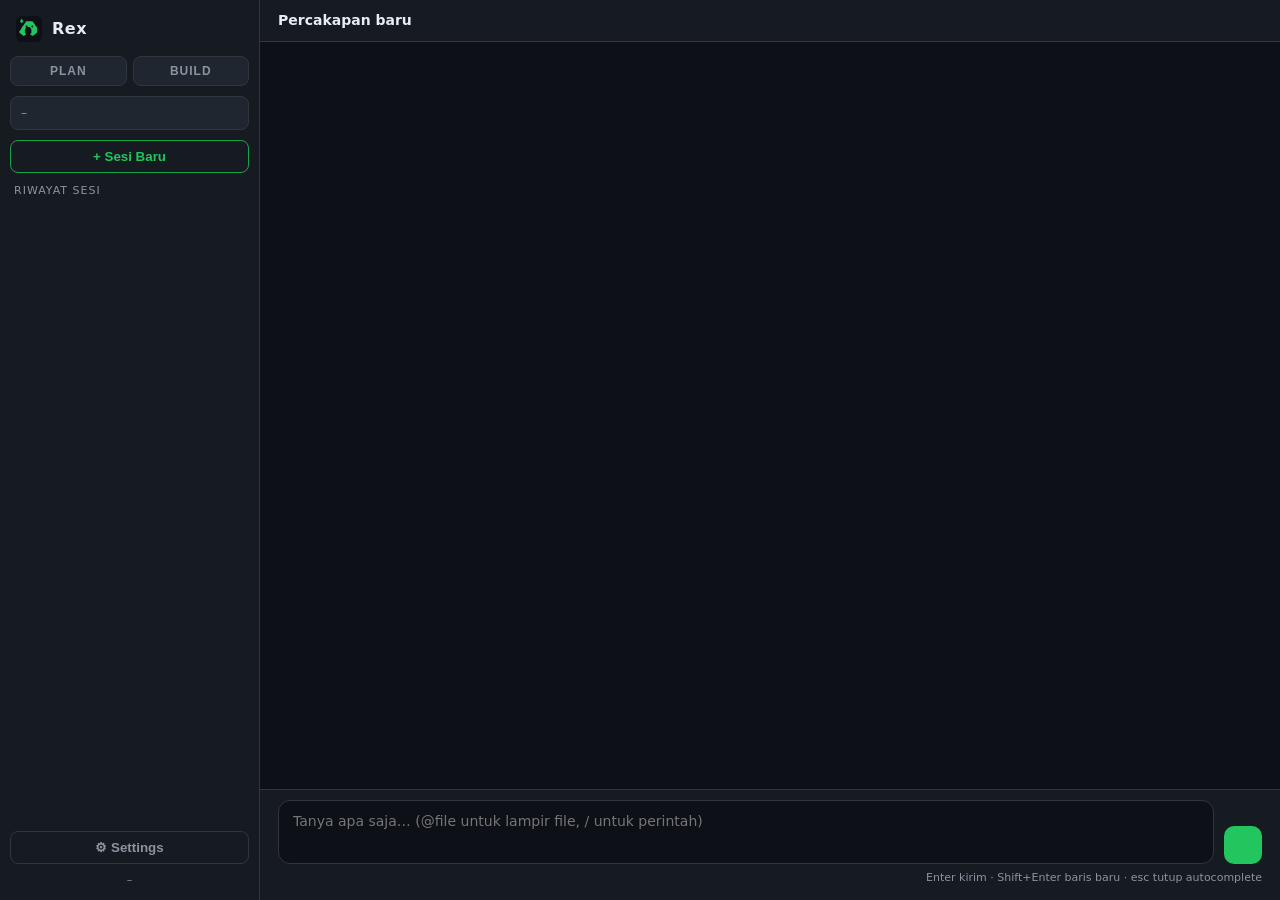
==== rex/desktop/static/index.html @ 5259f5d6 "feat(desktop): Rex Desktop app window + Settings Center (fase B+C) - rex/desktop/server.py: SSE stre" ====
<!DOCTYPE html>
<html lang="id">
<head>
<meta charset="utf-8">
<meta name="viewport" content="width=device-width, initial-scale=1">
<title>Rex Desktop</title>
<link rel="stylesheet" href="app.css">
<link rel="icon" href="rex.svg" type="image/svg+xml">
</head>
<body>
<div id="app">
  <aside id="sidebar">
    <div class="brand">
      <img src="rex.svg" alt="Rex" class="brand-icon">
      <span class="brand-name">Rex</span>
    </div>
    <div class="mode-switch">
      <button id="mode-plan" class="mode-btn" title="Read-only analysis">PLAN</button>
      <button id="mode-build" class="mode-btn" title="Autonomous execution">BUILD</button>
    </div>
    <div class="provider-chip" id="provider-chip" title="Click to change model">–</div>
    <button id="btn-new" class="side-action">+ Sesi Baru</button>
    <div class="side-label">Riwayat Sesi</div>
    <div id="session-list" class="session-list"></div>
    <div class="side-footer">
      <button id="btn-settings" class="side-action ghost" title="Settings Center">⚙ Settings</button>
      <div id="usage-footer" class="usage-footer">–</div>
    </div>
  </aside>

  <main id="main">
    <header id="topbar">
      <div id="chat-title">Percakapan baru</div>
      <div id="running-indicator" class="running hidden" title="Klik untuk stop">● berjalan</div>
    </header>

    <div id="chat" aria-live="polite">
      <div id="messages"></div>
    </div>

    <div id="todo-panel" class="hidden">
      <div class="todo-head">Todos <button id="todo-close">×</button></div>
      <ol id="todo-list"></ol>
    </div>

    <footer id="composer-wrap">
      <div id="approval-modal" class="hidden">
        <div class="approval-title" id="approval-action">Aksi</div>
        <pre id="approval-summary" class="approval-summary"></pre>
        <div class="approval-actions">
          <button id="approve-deny" class="danger">Tolak</button>
          <button id="approve-allow" class="primary">Izinkan</button>
          <button id="approve-always" class="primary ghost">Selalu izinkan sesi ini</button>
        </div>
      </div>
      <div id="composer">
        <textarea id="input" rows="2" placeholder="Tanya apa saja… (@file untuk lampir file, / untuk perintah)"></textarea>
        <button id="send" title="Kirim (Enter)"></button>
        <div id="autocomplete" class="hidden"></div>
      </div>
      <div class="composer-hint">Enter kirim · Shift+Enter baris baru · esc tutup autocomplete</div>
    </footer>
  </main>
</div>
<script src="app.js"></script>
</body>
</html>
---- rex/desktop/static/app.css ----
/* Rex Desktop — vanilla CSS, dark theme, brand green #22C55E */
:root {
  --bg: #0d1117; --bg2: #161b22; --bg3: #1f2630;
  --border: #30363d; --text: #e6edf3; --dim: #8b949e;
  --green: #22C55E; --green-dim: #16a34a;
  --blue: #3b82f6; --red: #ef4444; --yellow: #eab308; --magenta: #c084fc;
  --mono: ui-monospace, "Cascadia Code", Consolas, monospace;
}
* { box-sizing: border-box; }
html, body { height: 100%; margin: 0; }
body {
  font: 14px/1.5 "Segoe UI", system-ui, sans-serif;
  background: var(--bg); color: var(--text); overflow: hidden;
}
.hidden { display: none !important; }

#app { display: grid; grid-template-columns: 260px 1fr; height: 100vh; }

/* ── sidebar ─────────────────────────────────────────────── */
#sidebar {
  background: var(--bg2); border-right: 1px solid var(--border);
  display: flex; flex-direction: column; padding: 12px 10px; gap: 10px;
}
.brand { display: flex; align-items: center; gap: 10px; padding: 4px 6px; }
.brand-icon { width: 26px; height: 26px; }
.brand-name { font-weight: 700; font-size: 16px; letter-spacing: .5px; }
.mode-switch { display: grid; grid-template-columns: 1fr 1fr; gap: 6px; }
.mode-btn {
  padding: 7px 0; border-radius: 8px; border: 1px solid var(--border);
  background: var(--bg3); color: var(--dim); font-weight: 700; cursor: pointer;
  letter-spacing: 1px; font-size: 12px;
}
.mode-btn.active-plan { background: var(--blue); border-color: var(--blue); color: #fff; }
.mode-btn.active-build { background: var(--green); border-color: var(--green); color: #04160a; }
.provider-chip {
  padding: 7px 10px; background: var(--bg3); border: 1px solid var(--border);
  border-radius: 8px; font-size: 12px; color: var(--dim); cursor: pointer;
  white-space: nowrap; overflow: hidden; text-overflow: ellipsis;
}
.provider-chip:hover { border-color: var(--green); }
.side-action {
  padding: 8px; border-radius: 8px; border: 1px solid var(--green-dim);
  background: transparent; color: var(--green); font-weight: 600; cursor: pointer;
}
.side-action.ghost { border-color: var(--border); color: var(--dim); }
.side-action:hover { background: var(--bg3); }
.side-label { font-size: 11px; text-transform: uppercase; letter-spacing: 1px; color: var(--dim); padding: 0 4px; }
.session-list { flex: 1; overflow-y: auto; display: flex; flex-direction: column; gap: 4px; }
.session-item {
  padding: 8px 10px; border-radius: 8px; cursor: pointer; color: var(--dim);
  border: 1px solid transparent; font-size: 13px;
}
.session-item:hover { background: var(--bg3); }
.session-item.active { background: var(--bg3); border-color: var(--green-dim); color: var(--text); }
.session-item .meta { display: block; font-size: 11px; color: var(--dim); margin-top: 2px; }
.side-footer { display: flex; flex-direction: column; gap: 8px; }
.usage-footer { font-size: 11px; color: var(--dim); text-align: center; }

/* ── main / topbar ───────────────────────────────────────── */
#main { display: flex; flex-direction: column; height: 100vh; min-width: 0; position: relative; }
#topbar {
  display: flex; align-items: center; justify-content: space-between;
  padding: 10px 18px; border-bottom: 1px solid var(--border); background: var(--bg2);
}
#chat-title { font-weight: 600; overflow: hidden; text-overflow: ellipsis; white-space: nowrap; }
.running { color: var(--yellow); font-size: 12px; cursor: pointer; animation: pulse 1.2s infinite; }
@keyframes pulse { 50% { opacity: .4; } }


/* ── chat ────────────────────────────────────────────────── */
#chat { flex: 1; overflow-y: auto; padding: 18px; }
.message { margin-bottom: 14px; max-width: 92%; }
.message.user { margin-left: auto; }
.msg-bubble {
  padding: 10px 14px; border-radius: 12px; white-space: pre-wrap;
  overflow-wrap: anywhere; background: var(--bg2); border: 1px solid var(--border);
}
.message.user .msg-bubble { background: #12331e; border-color: var(--green-dim); }
.message.info .msg-bubble { color: var(--dim); font-size: 13px; }
.message.success .msg-bubble { border-color: var(--green-dim); color: #86efac; }
.message.error .msg-bubble { border-color: var(--red); color: #fca5a5; }
.message.warn .msg-bubble { border-color: var(--yellow); color: #fde68a; }
.msg-table pre {
  margin: 0; padding: 10px 12px; background: var(--bg2); border: 1px solid var(--border);
  border-radius: 10px; font-family: var(--mono); font-size: 12.5px; overflow-x: auto;
}
.msg-table .tbl-title { font-size: 11px; color: var(--dim); margin-bottom: 3px; letter-spacing: .5px; }
.stream-cursor::after { content: "▍"; color: var(--green); animation: pulse 1s infinite; }
.thought {
  border-left: 3px solid var(--magenta); padding: 6px 12px; margin: 8px 0;
  color: var(--dim); font-size: 12.5px; font-style: italic; white-space: pre-wrap;
}
.tool-card {
  border: 1px solid var(--border); border-radius: 10px; margin: 8px 0;
  background: var(--bg2); overflow: hidden; max-width: 640px;
}
.tool-head {
  display: flex; align-items: center; gap: 8px; padding: 7px 12px; cursor: pointer;
  font-family: var(--mono); font-size: 12px; color: var(--dim); background: var(--bg3);
}
.tool-head .arrow { transition: transform .15s; }
.tool-card.open .tool-head .arrow { transform: rotate(90deg); }
.tool-body { padding: 10px 12px; font-family: var(--mono); font-size: 12px; white-space: pre-wrap; }
.tool-body.hidden { display: none; }
.todo-line { margin: 4px 0; font-size: 13px; }
.todo-line.done { color: var(--dim); text-decoration: line-through; }

/* ── todo panel / composer / approval ────────────────────── */
#todo-panel {
  position: absolute; right: 18px; bottom: 150px; width: 300px;
  background: var(--bg2); border: 1px solid var(--border); border-radius: 12px; padding: 10px 14px;
  box-shadow: 0 8px 30px rgba(0,0,0,.5); z-index: 25;
}
.todo-head { display: flex; justify-content: space-between; font-size: 12px; color: var(--dim); margin-bottom: 6px; }
#todo-close { background: none; border: none; color: var(--dim); cursor: pointer; font-size: 14px; }

#composer-wrap { position: relative; padding: 10px 18px 14px; border-top: 1px solid var(--border); background: var(--bg2); }
#composer { position: relative; display: flex; gap: 10px; align-items: flex-end; }
#input {
  flex: 1; resize: none; background: var(--bg); color: var(--text);
  border: 1px solid var(--border); border-radius: 12px; padding: 10px 14px;
  font: inherit; max-height: 40vh; outline: none;
}
#input:focus { border-color: var(--green); }
#send {
  width: 38px; height: 38px; border-radius: 10px; border: none; cursor: pointer;
  background: var(--green); color: #04160a; font-size: 17px; font-weight: 800;
}
#send:disabled { opacity: .4; cursor: default; }
.composer-hint { font-size: 11px; color: var(--dim); margin-top: 6px; text-align: right; }
#autocomplete {
  position: absolute; bottom: calc(100% + 4px); left: 0; width: 340px; max-height: 220px;
  overflow-y: auto; background: var(--bg3); border: 1px solid var(--border); border-radius: 10px;
  z-index: 30; box-shadow: 0 8px 30px rgba(0,0,0,.5);
}
.ac-item { padding: 8px 12px; cursor: pointer; font-size: 13px; }
.ac-item b { color: var(--green); }
.ac-item.selected, .ac-item:hover { background: var(--bg2); }

#approval-modal {
  position: absolute; bottom: calc(100% + 8px); left: 0; right: 0;
  background: var(--bg3); border: 1px solid var(--yellow); border-radius: 12px; padding: 12px 16px;
  box-shadow: 0 8px 30px rgba(0,0,0,.6); z-index: 40;
}
.approval-title { font-weight: 700; color: var(--yellow); margin-bottom: 6px; }
.approval-summary {
  margin: 0 0 10px; max-height: 140px; overflow-y: auto; font-family: var(--mono);
  font-size: 12px; white-space: pre-wrap; color: var(--text);
  background: var(--bg); padding: 8px 10px; border-radius: 8px;
}
.approval-actions { display: flex; gap: 8px; justify-content: flex-end; }
button.primary { background: var(--green); color: #04160a; border: none; padding: 8px 14px; border-radius: 8px; font-weight: 700; cursor: pointer; }
button.danger { background: transparent; color: var(--red); border: 1px solid var(--red); padding: 8px 14px; border-radius: 8px; font-weight: 700; cursor: pointer; }
button.primary.ghost { background: transparent; border: 1px solid var(--green-dim); color: var(--green); }


/* ── settings center ─────────────────────────────────────── */
#settings-overlay {
  position: fixed; inset: 0; background: rgba(0,0,0,.6); z-index: 100;
  display: flex; align-items: center; justify-content: center;
}
.settings-frame {
  width: min(860px, 94vw); height: min(640px, 92vh); background: var(--bg2);
  border: 1px solid var(--border); border-radius: 16px; display: flex; flex-direction: column; overflow: hidden;
}
.settings-head {
  display: flex; align-items: center; justify-content: space-between;
  padding: 14px 18px; border-bottom: 1px solid var(--border);
}
.settings-head h2 { margin: 0; font-size: 16px; }
.settings-close { background: none; border: none; color: var(--dim); font-size: 20px; cursor: pointer; }
.settings-tabs { display: flex; gap: 8px; padding: 10px 18px 0; }
.settings-tab {
  padding: 7px 16px; border-radius: 8px 8px 0 0; cursor: pointer; color: var(--dim);
  border: 1px solid transparent; font-weight: 600; font-size: 13px;
}
.settings-tab.active { color: var(--green); border-color: var(--border); background: var(--bg); border-bottom-color: var(--bg); }
.settings-body { flex: 1; overflow-y: auto; padding: 18px; background: var(--bg); }
.form-row { display: flex; align-items: center; gap: 12px; margin-bottom: 14px; }
.form-row label { width: 180px; color: var(--dim); font-size: 13px; flex-shrink: 0; }
.form-row input[type=text], .form-row input[type=password], .form-row select, .form-row input[type=number] {
  flex: 1; background: var(--bg2); border: 1px solid var(--border); color: var(--text);
  border-radius: 8px; padding: 8px 10px; font: inherit; outline: none;
}
.form-row input:focus, .form-row select:focus { border-color: var(--green); }
.form-actions { display: flex; gap: 10px; justify-content: flex-end; margin-top: 18px; }
.provider-card {
  border: 1px solid var(--border); border-radius: 12px; padding: 12px 16px; margin-bottom: 10px;
  display: flex; align-items: center; justify-content: space-between; gap: 10px;
}
.provider-card.active { border-color: var(--green); }
.provider-card .p-name { font-weight: 700; }
.provider-card .p-model { font-size: 12px; color: var(--dim); }
.provider-card .p-missing { color: var(--red); font-size: 12px; }
.badge-active { color: var(--green); font-size: 11px; border: 1px solid var(--green-dim); padding: 2px 8px; border-radius: 99px; }
.provider-editor {
  border: 1px solid var(--green-dim); border-radius: 12px; padding: 14px 16px; margin-bottom: 12px;
}
.provider-editor .pe-title { font-weight: 700; margin-bottom: 10px; color: var(--green); }
.test-result { font-family: var(--mono); font-size: 12px; margin-top: 8px; white-space: pre-wrap; }
.test-result.ok { color: var(--green); }
.test-result.bad { color: var(--red); }
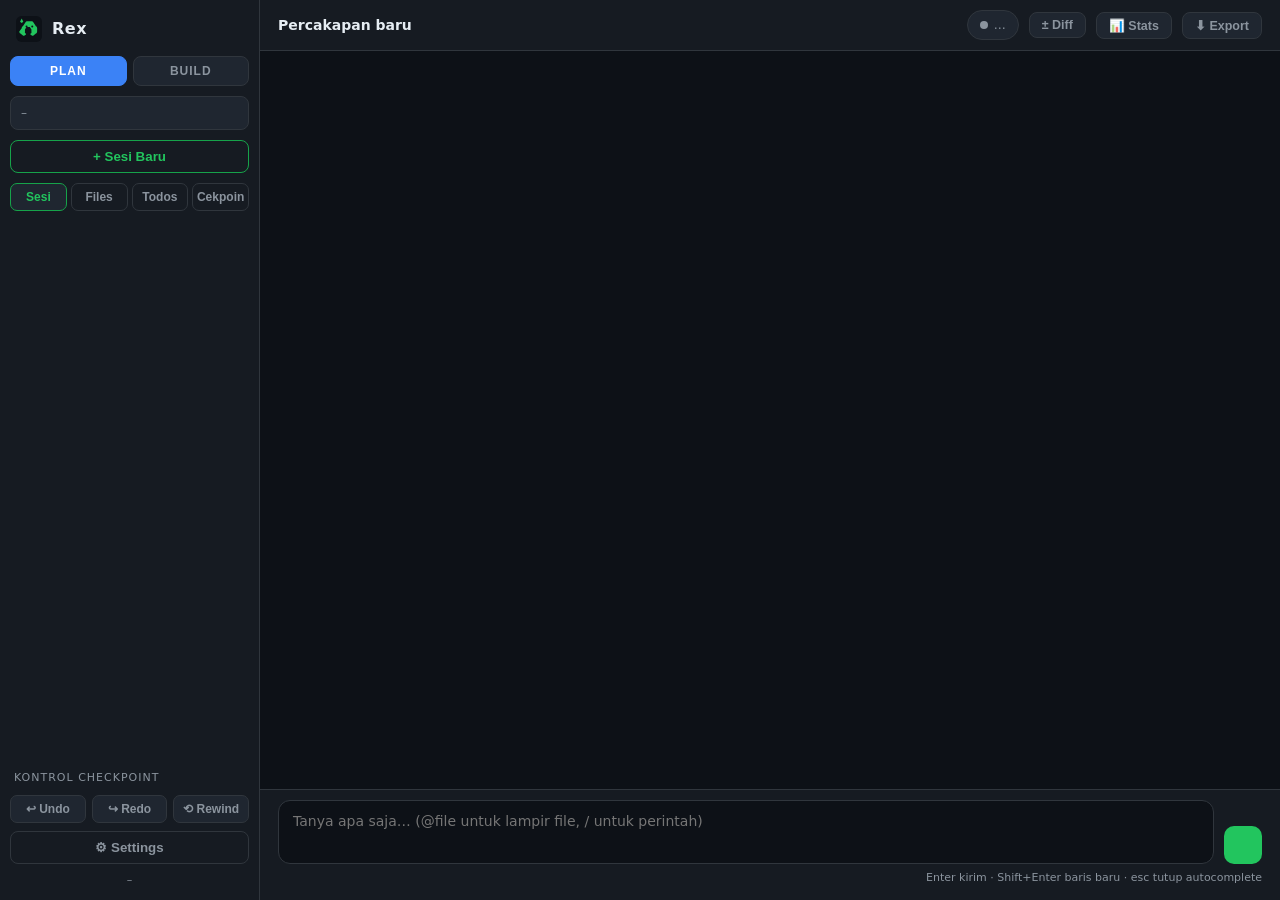
==== commit 2eff7105: "feat(desktop): wire SPA to the new API — tabs, rollback controls, health/diff/stats/export - sidebar" ====
--- a/rex/desktop/static/index.html
+++ b/rex/desktop/static/index.html
@@ -20,9 +20,20 @@
     </div>
     <div class="provider-chip" id="provider-chip" title="Click to change model">–</div>
     <button id="btn-new" class="side-action">+ Sesi Baru</button>
-    <div class="side-label">Riwayat Sesi</div>
+    <div class="side-tabs">
+      <button id="stab-sessions" class="stab active" title="Riwayat sesi">Sesi</button>
+      <button id="stab-files" class="stab" title="File di workspace">Files</button>
+      <button id="stab-todos" class="stab" title="Papan todo agen">Todos</button>
+      <button id="stab-cp" class="stab" title="Checkpoint workspace">Cekpoin</button>
+    </div>
     <div id="session-list" class="session-list"></div>
     <div class="side-footer">
+      <div class="side-label">Kontrol Checkpoint</div>
+      <div class="cp-controls">
+        <button id="btn-undo" class="cp-btn" title="Batalkan perubahan workspace terakhir">↩ Undo</button>
+        <button id="btn-redo" class="cp-btn" title="Kembalikan yang di-undo">↪ Redo</button>
+        <button id="btn-rewind" class="cp-btn" title="Gulung N checkpoint ke belakang">⟲ Rewind</button>
+      </div>
       <button id="btn-settings" class="side-action ghost" title="Settings Center">⚙ Settings</button>
       <div id="usage-footer" class="usage-footer">–</div>
     </div>
@@ -31,7 +42,13 @@
   <main id="main">
     <header id="topbar">
       <div id="chat-title">Percakapan baru</div>
-      <div id="running-indicator" class="running hidden" title="Klik untuk stop">● berjalan</div>
+      <div class="top-actions">
+        <div id="health-badge" title="Kesehatan instalasi — klik untuk detail (doctor/status)"><span class="dot"></span><span id="health-text">…</span></div>
+        <button id="btn-diff" class="top-btn" title="Diff workspace sejak checkpoint terakhir">± Diff</button>
+        <button id="btn-stats" class="top-btn" title="Statistik token &amp; biaya">📊 Stats</button>
+        <button id="btn-export" class="top-btn" title="Export sesi aktif (md/html)">⬇ Export</button>
+        <div id="running-indicator" class="running hidden" title="Klik untuk stop">● berjalan</div>
+      </div>
     </header>
 
     <div id="chat" aria-live="polite">
@@ -53,6 +70,18 @@
           <button id="approve-always" class="primary ghost">Selalu izinkan sesi ini</button>
         </div>
       </div>
+      <div id="confirm-modal" class="hidden">
+        <div class="approval-title" id="confirm-title">?</div>
+        <pre id="confirm-body" class="approval-summary"></pre>
+        <div class="form-row hidden" id="confirm-steps-wrap">
+          <label>Jumlah checkpoint</label>
+          <input type="number" id="confirm-steps" min="1" max="100" value="1">
+        </div>
+        <div class="approval-actions">
+          <button id="confirm-cancel" class="danger">Batal</button>
+          <button id="confirm-ok" class="primary">Ya, lanjutkan</button>
+        </div>
+      </div>
       <div id="composer">
         <textarea id="input" rows="2" placeholder="Tanya apa saja… (@file untuk lampir file, / untuk perintah)"></textarea>
         <button id="send" title="Kirim (Enter)"></button>
--- a/rex/desktop/static/app.css
+++ b/rex/desktop/static/app.css
@@ -56,6 +56,51 @@
 .side-footer { display: flex; flex-direction: column; gap: 8px; }
 .usage-footer { font-size: 11px; color: var(--dim); text-align: center; }
 
+/* ── sidebar tabs + checkpoint controls (v0.3.3) ─────────── */
+.side-tabs { display: grid; grid-template-columns: repeat(4, 1fr); gap: 4px; }
+.stab {
+  padding: 6px 0; border-radius: 7px; border: 1px solid var(--border);
+  background: transparent; color: var(--dim); font-size: 12px; font-weight: 600; cursor: pointer;
+}
+.stab:hover { color: var(--text); }
+.stab.active { background: var(--bg3); border-color: var(--green-dim); color: var(--green); }
+.side-empty { padding: 12px 8px; color: var(--dim); font-size: 12px; text-align: center; }
+.side-empty.todo-summary { color: var(--green); font-weight: 600; padding-top: 2px; }
+.session-item.file-item { font-family: var(--mono); font-size: 12px; overflow: hidden; text-overflow: ellipsis; white-space: nowrap; }
+.cp-controls { display: grid; grid-template-columns: repeat(3, 1fr); gap: 6px; }
+.cp-btn {
+  padding: 6px 0; border-radius: 7px; border: 1px solid var(--border); background: var(--bg3);
+  color: var(--dim); font-size: 12px; font-weight: 600; cursor: pointer;
+}
+.cp-btn:hover { border-color: var(--yellow); color: var(--yellow); }
+.session-item.cp-item { display: grid; grid-template-columns: auto 1fr; gap: 2px 8px; align-items: baseline; }
+.cp-hash { font-family: var(--mono); font-size: 12px; color: var(--green); font-weight: 700; }
+.cp-msg { font-size: 12.5px; color: var(--text); overflow: hidden; text-overflow: ellipsis; white-space: nowrap; }
+.session-item.cp-item .meta { grid-column: 1 / -1; }
+
+/* ── topbar actions (v0.3.3) ───────────────────────────────── */
+.top-actions { display: flex; align-items: center; gap: 10px; }
+.top-btn {
+  padding: 5px 12px; border-radius: 8px; border: 1px solid var(--border);
+  background: var(--bg3); color: var(--dim); font-size: 12.5px; font-weight: 600; cursor: pointer;
+}
+.top-btn:hover { border-color: var(--green); color: var(--green); }
+#health-badge {
+  display: flex; align-items: center; gap: 6px; padding: 5px 12px; border-radius: 99px;
+  border: 1px solid var(--border); background: var(--bg3); font-size: 12px; color: var(--dim); cursor: pointer;
+}
+#health-badge .dot { width: 8px; height: 8px; border-radius: 50%; background: var(--dim); }
+#health-badge.healthy { border-color: var(--green-dim); }
+#health-badge.healthy .dot { background: var(--green); }
+#health-badge.healthy #health-text { color: var(--green); }
+#health-badge.unhealthy .dot { background: var(--yellow); }
+#health-badge.unhealthy #health-text { color: var(--yellow); }
+#confirm-modal #confirm-steps-wrap { margin: 10px 0 0; }
+#confirm-modal #confirm-steps-wrap input {
+  background: var(--bg); border: 1px solid var(--border); color: var(--text);
+  border-radius: 8px; padding: 6px 10px; font: inherit; width: 90px; outline: none;
+}
+
 /* ── main / topbar ───────────────────────────────────────── */
 #main { display: flex; flex-direction: column; height: 100vh; min-width: 0; position: relative; }
 #topbar {
@@ -142,6 +187,12 @@
   background: var(--bg3); border: 1px solid var(--yellow); border-radius: 12px; padding: 12px 16px;
   box-shadow: 0 8px 30px rgba(0,0,0,.6); z-index: 40;
 }
+#confirm-modal {
+  position: absolute; bottom: calc(100% + 8px); left: 0; right: 0;
+  background: var(--bg3); border: 1px solid var(--red); border-radius: 12px; padding: 12px 16px;
+  box-shadow: 0 8px 30px rgba(0,0,0,.6); z-index: 41;
+}
+#confirm-modal .approval-title { color: var(--red); }
 .approval-title { font-weight: 700; color: var(--yellow); margin-bottom: 6px; }
 .approval-summary {
   margin: 0 0 10px; max-height: 140px; overflow-y: auto; font-family: var(--mono);
